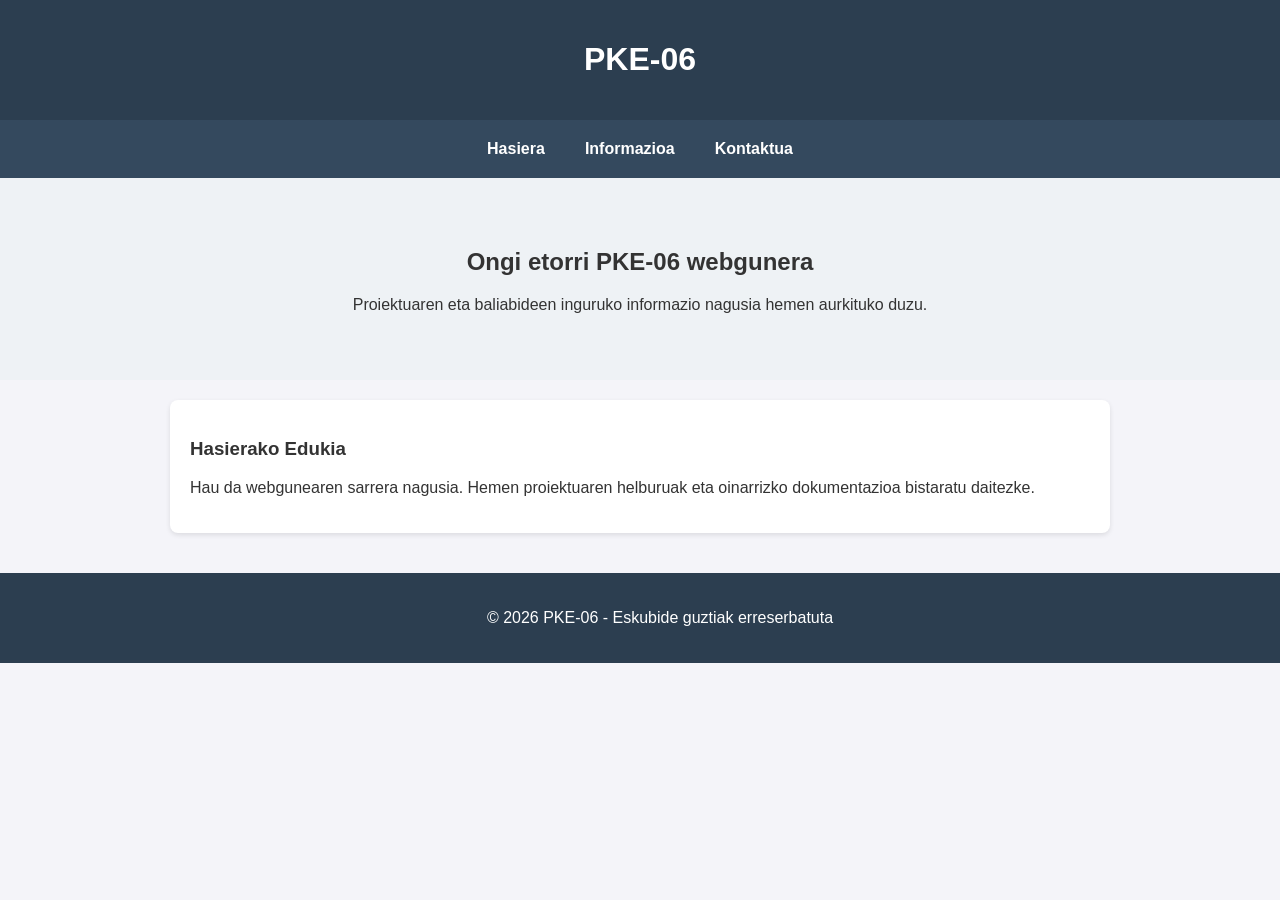
==== index.html @ f55551bf "prueba" ====
<!DOCTYPE1 html>
<html lang="eu">
<head>
    <meta charset="UTF-8">
    <meta name="viewport" content="width=device-width, initial-scale=1.0">
    <title>Hasiera - PKE-06</title>
    <style>
        body {
            font-family: Arial, sans-serif;
            margin: 0;
            padding: 0;
            background-color: #f4f4f9;
            color: #333;
        }
        header {
            background-color: #2c3e50;
            color: #ffffff;
            padding: 20px 0;
            text-align: center;
        }
        nav {
            background-color: #34495e;
            display: flex;
            justify-content: center;
            padding: 10px;
        }
        nav a {
            color: white;
            padding: 10px 20px;
            text-decoration: none;
            font-weight: bold;
        }
        nav a:hover {
            background-color: #1abc9c;
            border-radius: 4px;
        }
        .hero {
            background-color: #eef2f5;
            padding: 50px 20px;
            text-align: center;
        }
        .container {
            max-width: 900px;
            margin: 20px auto;
            padding: 20px;
            background: white;
            border-radius: 8px;
            box-shadow: 0 2px 5px rgba(0,0,0,0.1);
        }
        footer {
            text-align: center;
            padding: 20px;
            background-color: #2c3e50;
            color: white;
            position: relative;
            bottom: 0;
            width: 100%;
            margin-top: 40px;
        }
    </style>
</head>
<body>

    <header>
        <h1>PKE-06</h1>
    </header>

    <nav>
        <a href="#">Hasiera</a>
        <a href="#">Informazioa</a>
        <a href="#">Kontaktua</a>
    </nav>

    <section class="hero">
        <h2>Ongi etorri PKE-06 webgunera</h2>
        <p>Proiektuaren eta baliabideen inguruko informazio nagusia hemen aurkituko duzu.</p>
    </section>

    <main class="container">
        <h3>Hasierako Edukia</h3>
        <p>Hau da webgunearen sarrera nagusia. Hemen proiektuaren helburuak eta oinarrizko dokumentazioa bistaratu daitezke.</p>
    </main>

    <footer>
        <p>&copy; 2026 PKE-06 - Eskubide guztiak erreserbatuta</p>
    </footer>

</body>
</html>
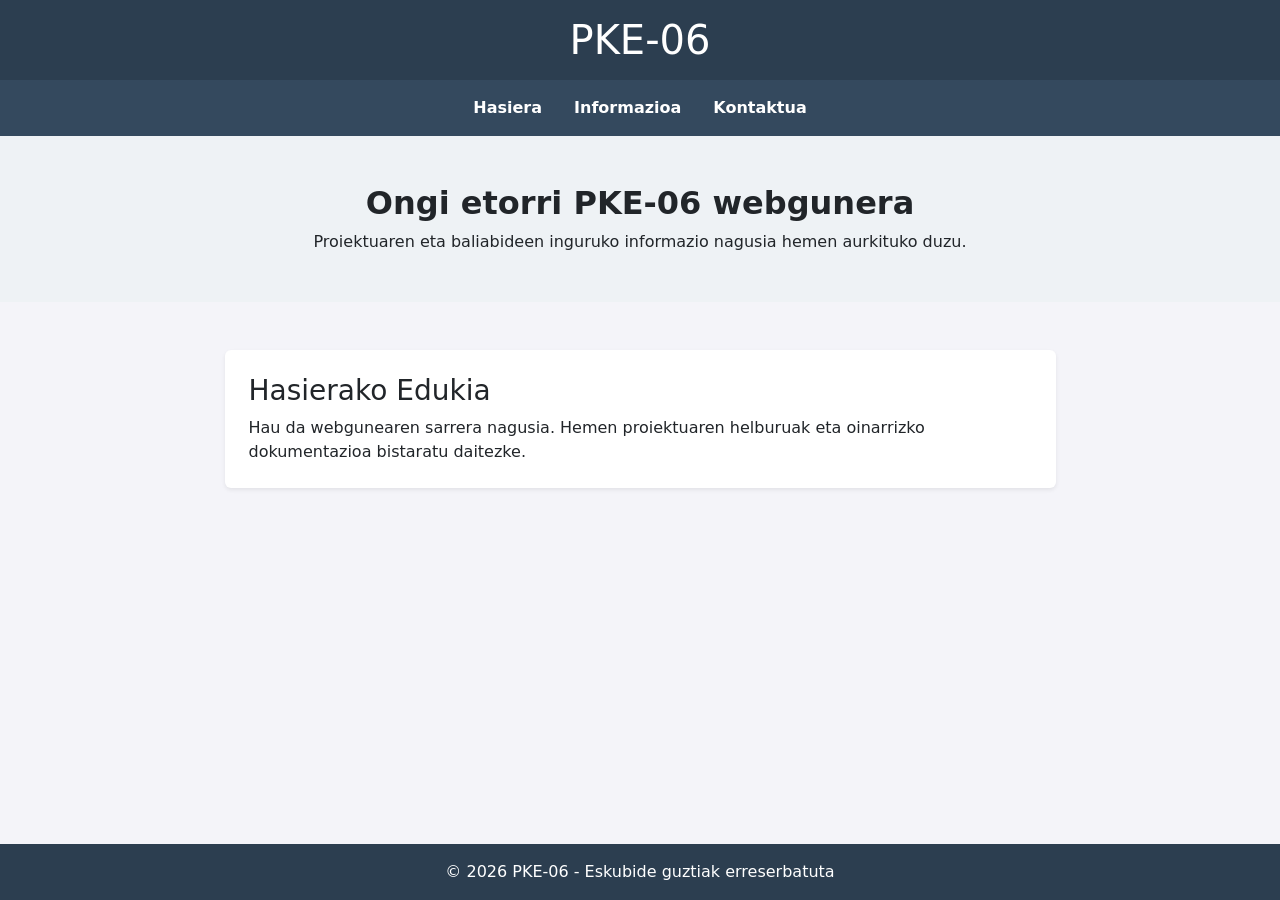
==== commit c2a44c45: "cambios: separar estilos e integrar framework boostrap" ====
--- a/index.html
+++ b/index.html
@@ -1,89 +1,79 @@
-<!DOCTYPE1 html>
+<!DOCTYPE html>
 <html lang="eu">
 <head>
     <meta charset="UTF-8">
     <meta name="viewport" content="width=device-width, initial-scale=1.0">
     <title>Hasiera - PKE-06</title>
-    <style>
-        body {
-            font-family: Arial, sans-serif;
-            margin: 0;
-            padding: 0;
-            background-color: #f4f4f9;
-            color: #333;
-        }
-        header {
-            background-color: #2c3e50;
-            color: #ffffff;
-            padding: 20px 0;
-            text-align: center;
-        }
-        nav {
-            background-color: #34495e;
-            display: flex;
-            justify-content: center;
-            padding: 10px;
-        }
-        nav a {
-            color: white;
-            padding: 10px 20px;
-            text-decoration: none;
-            font-weight: bold;
-        }
-        nav a:hover {
-            background-color: #1abc9c;
-            border-radius: 4px;
-        }
-        .hero {
-            background-color: #eef2f5;
-            padding: 50px 20px;
-            text-align: center;
-        }
-        .container {
-            max-width: 900px;
-            margin: 20px auto;
-            padding: 20px;
-            background: white;
-            border-radius: 8px;
-            box-shadow: 0 2px 5px rgba(0,0,0,0.1);
-        }
-        footer {
-            text-align: center;
-            padding: 20px;
-            background-color: #2c3e50;
-            color: white;
-            position: relative;
-            bottom: 0;
-            width: 100%;
-            margin-top: 40px;
-        }
-    </style>
+    <link href="https://cdn.jsdelivr.net/npm/bootstrap@5.3.8/dist/css/bootstrap.min.css"
+          rel="stylesheet"
+          integrity="sha384-sRIl4kxILFvY47J16cr9ZwB07vP4J8+LH7qKQnuqkuIAvNWLzeN8tE5YBujZqJLB"
+          crossorigin="anonymous">
+    <link rel="stylesheet" href="styles.css">
 </head>
-<body>
+<body class="d-flex flex-column min-vh-100">
 
-    <header>
-        <h1>PKE-06</h1>
+    <header class="bg-pke-dark text-white text-center py-3">
+        <div class="container">
+            <h1 class="mb-0">PKE-06</h1>
+        </div>
     </header>
 
-    <nav>
-        <a href="#">Hasiera</a>
-        <a href="#">Informazioa</a>
-        <a href="#">Kontaktua</a>
+    <nav class="navbar navbar-expand-md bg-pke-nav py-2" data-bs-theme="dark" aria-label="Nabigazio nagusia">
+        <div class="container">
+            <button class="navbar-toggler ms-auto" type="button"
+                    data-bs-toggle="collapse" data-bs-target="#menuNagusia"
+                    aria-controls="menuNagusia" aria-expanded="false"
+                    aria-label="Nabigazio-menua zabaldu">
+                <span class="navbar-toggler-icon"></span>
+            </button>
+            <div class="collapse navbar-collapse" id="menuNagusia">
+                <ul class="navbar-nav mx-auto text-center">
+                    <li class="nav-item">
+                        <a class="nav-link px-3" href="#" aria-current="page">Hasiera</a>
+                    </li>
+                    <li class="nav-item">
+                        <a class="nav-link px-3" href="#">Informazioa</a>
+                    </li>
+                    <li class="nav-item">
+                        <a class="nav-link px-3" href="#">Kontaktua</a>
+                    </li>
+                </ul>
+            </div>
+        </div>
     </nav>
 
-    <section class="hero">
-        <h2>Ongi etorri PKE-06 webgunera</h2>
-        <p>Proiektuaren eta baliabideen inguruko informazio nagusia hemen aurkituko duzu.</p>
+    <section class="bg-pke-hero py-5 text-center">
+        <div class="container">
+            <div class="row justify-content-center">
+                <div class="col-12 col-lg-8">
+                    <h2 class="fw-bold">Ongi etorri PKE-06 webgunera</h2>
+                    <p class="mb-0">Proiektuaren eta baliabideen inguruko informazio nagusia hemen aurkituko duzu.</p>
+                </div>
+            </div>
+        </div>
     </section>
 
-    <main class="container">
-        <h3>Hasierako Edukia</h3>
-        <p>Hau da webgunearen sarrera nagusia. Hemen proiektuaren helburuak eta oinarrizko dokumentazioa bistaratu daitezke.</p>
+    <main class="container my-4 my-md-5">
+        <div class="row justify-content-center">
+            <div class="col-12 col-lg-9">
+                <div class="card border-0 shadow-sm">
+                    <div class="card-body p-4">
+                        <h3>Hasierako Edukia</h3>
+                        <p class="mb-0">Hau da webgunearen sarrera nagusia. Hemen proiektuaren helburuak eta oinarrizko dokumentazioa bistaratu daitezke.</p>
+                    </div>
+                </div>
+            </div>
+        </div>
     </main>
 
-    <footer>
-        <p>&copy; 2026 PKE-06 - Eskubide guztiak erreserbatuta</p>
+    <footer class="bg-pke-dark text-white text-center py-3 mt-auto">
+        <div class="container">
+            <p class="mb-0">&copy; 2026 PKE-06 - Eskubide guztiak erreserbatuta</p>
+        </div>
     </footer>
 
+    <script src="https://cdn.jsdelivr.net/npm/bootstrap@5.3.8/dist/js/bootstrap.bundle.min.js"
+            integrity="sha384-FKyoEForCGlyvwx9Hj09JcYn3nv7wiPVlz7YYwJrWVcXK/BmnVDxM+D2scQbITxI"
+            crossorigin="anonymous"></script>
 </body>
-</html>+</html>
--- a/styles.css
+++ b/styles.css
@@ -0,0 +1,28 @@
+:root {
+    --pke-dark: #2c3e50;
+    --pke-nav: #34495e;
+    --pke-accent: #1abc9c;
+    --pke-hero: #eef2f5;
+}
+body {
+    background-color: #f4f4f9;
+}
+.bg-pke-dark {
+    background-color: var(--pke-dark);
+}
+.bg-pke-nav {
+    background-color: var(--pke-nav);
+}
+.bg-pke-hero {
+    background-color: var(--pke-hero);
+}
+.bg-pke-nav .nav-link {
+    color: #ffffff;
+    font-weight: bold;
+    border-radius: 0.25rem;
+}
+.bg-pke-nav .nav-link:hover,
+.bg-pke-nav .nav-link:focus {
+    background-color: var(--pke-accent);
+    color: #ffffff;
+}
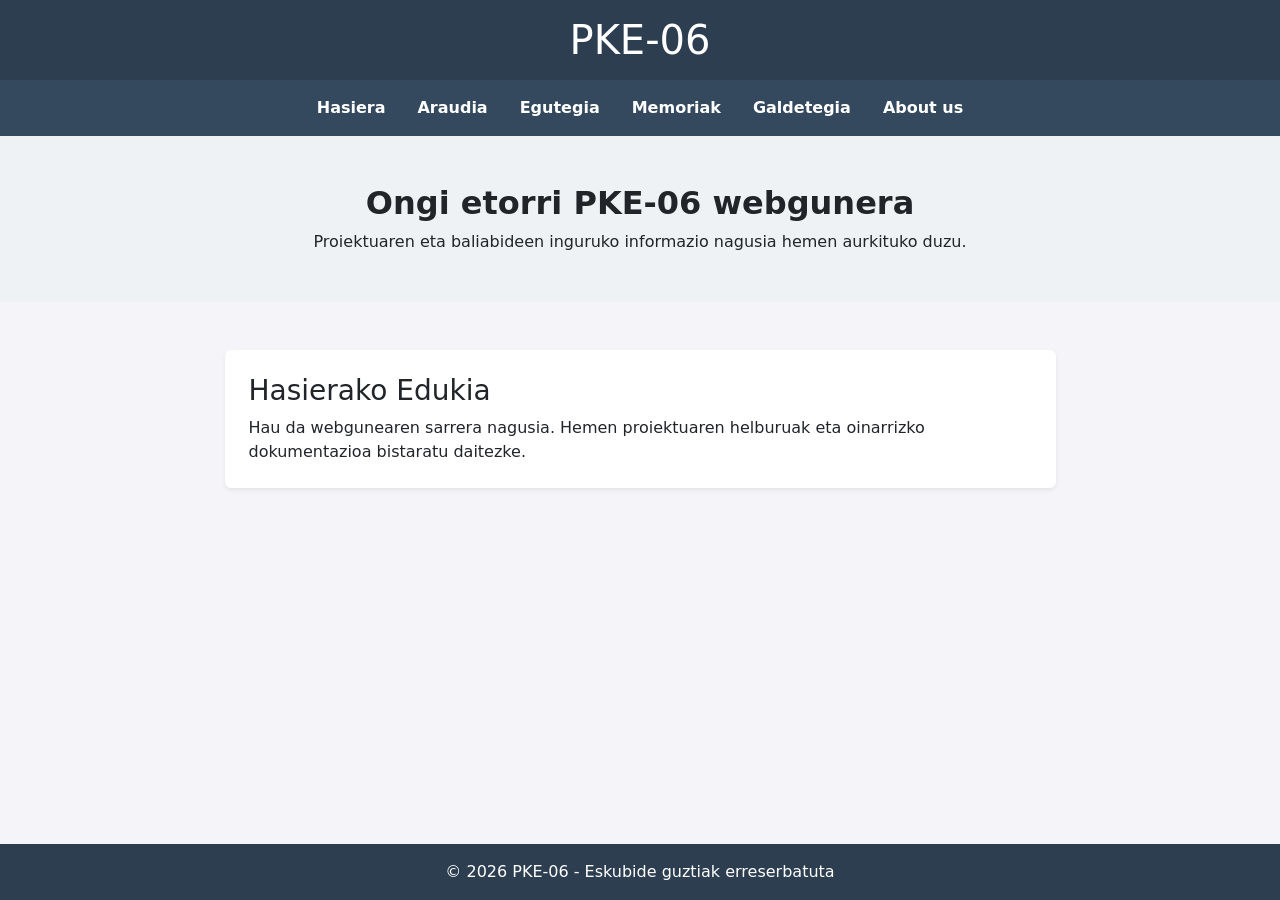
==== commit bcf076b0: "htmls creado" ====
--- a/index.html
+++ b/index.html
@@ -20,7 +20,7 @@
 
     <nav class="navbar navbar-expand-md bg-pke-nav py-2" data-bs-theme="dark" aria-label="Nabigazio nagusia">
         <div class="container">
-            <button class="navbar-toggler ms-auto" type="button"
+            <button class="navbar-toggler" type="button"
                     data-bs-toggle="collapse" data-bs-target="#menuNagusia"
                     aria-controls="menuNagusia" aria-expanded="false"
                     aria-label="Nabigazio-menua zabaldu">
@@ -29,13 +29,22 @@
             <div class="collapse navbar-collapse" id="menuNagusia">
                 <ul class="navbar-nav mx-auto text-center">
                     <li class="nav-item">
-                        <a class="nav-link px-3" href="#" aria-current="page">Hasiera</a>
+                        <a class="nav-link px-3" href="index.html" aria-current="page">Hasiera</a>
                     </li>
                     <li class="nav-item">
-                        <a class="nav-link px-3" href="#">Informazioa</a>
+                        <a class="nav-link px-3" href="araudia.html">Araudia</a>
                     </li>
                     <li class="nav-item">
-                        <a class="nav-link px-3" href="#">Kontaktua</a>
+                        <a class="nav-link px-3" href="egutegia.html">Egutegia</a>
+                    </li>
+                    <li class="nav-item">
+                        <a class="nav-link px-3" href="memoriak.html">Memoriak</a>
+                    </li>
+                    <li class="nav-item">
+                        <a class="nav-link px-3" href="galdetegia.html">Galdetegia</a>
+                    </li>
+                    <li class="nav-item">
+                        <a class="nav-link px-3" href="about-us.html">About us</a>
                     </li>
                 </ul>
             </div>
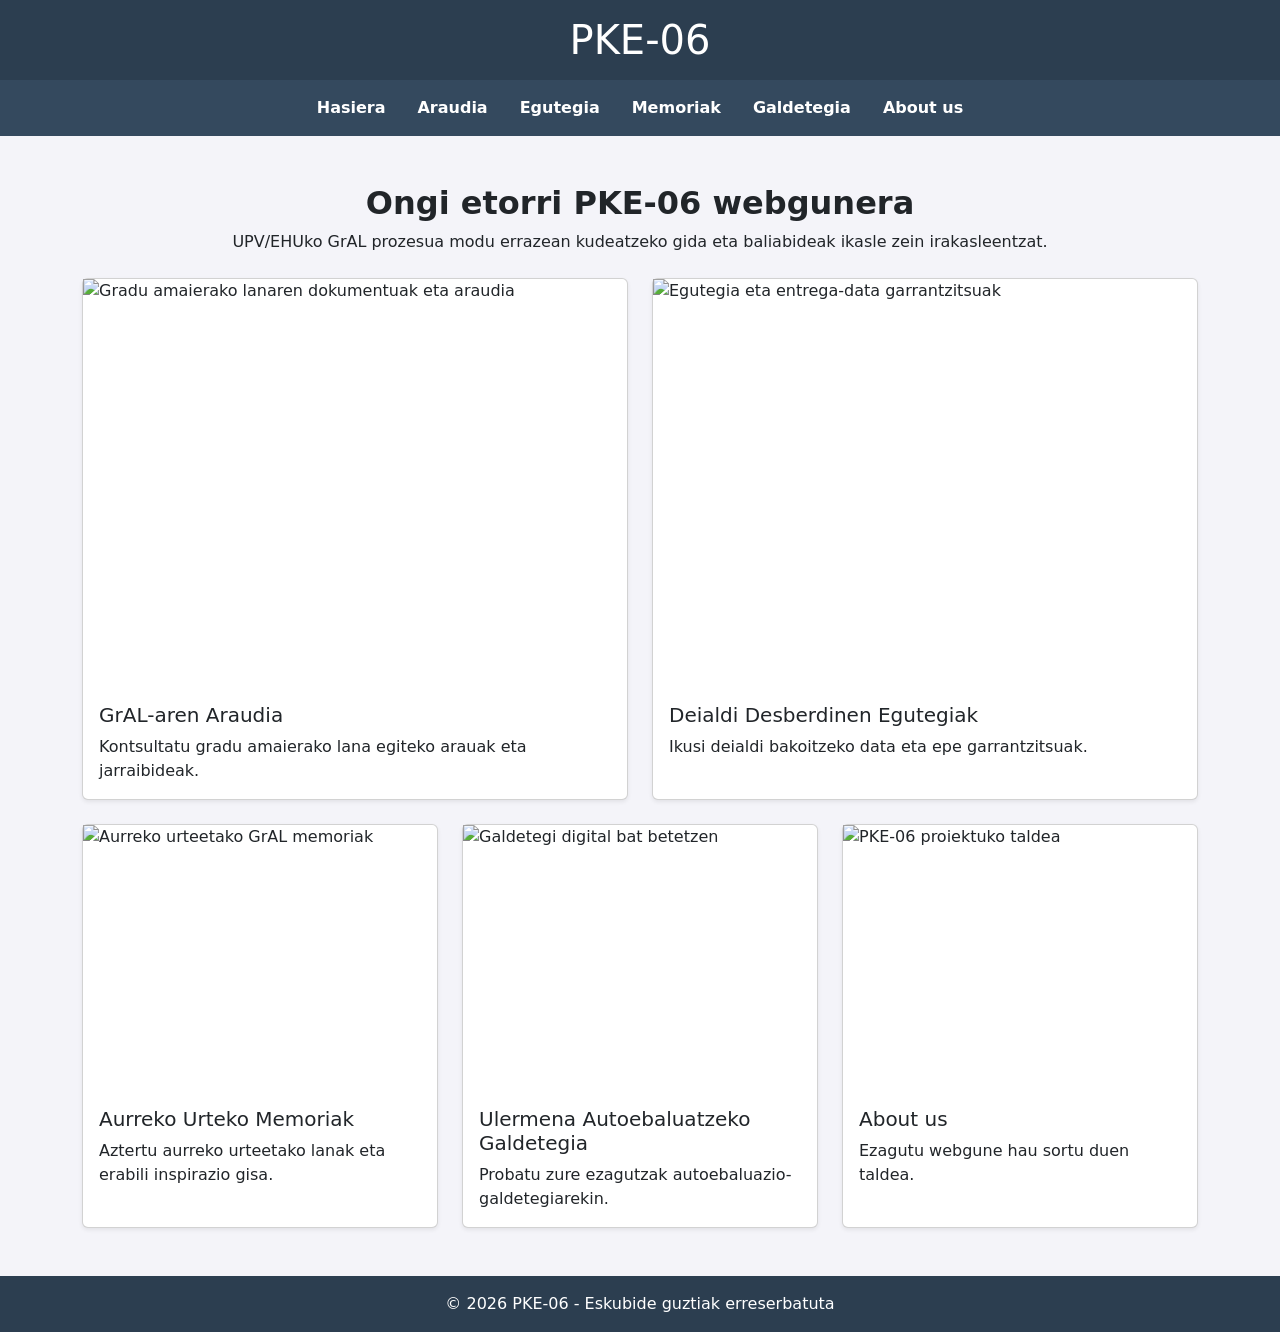
==== commit d0bffff7: "hasiera" ====
--- a/index.html
+++ b/index.html
@@ -51,28 +51,91 @@
         </div>
     </nav>
 
-    <section class="bg-pke-hero py-5 text-center">
-        <div class="container">
-            <div class="row justify-content-center">
-                <div class="col-12 col-lg-8">
-                    <h2 class="fw-bold">Ongi etorri PKE-06 webgunera</h2>
-                    <p class="mb-0">Proiektuaren eta baliabideen inguruko informazio nagusia hemen aurkituko duzu.</p>
+    <main class="container my-4 my-md-5">
+        <div class="row justify-content-center mb-4">
+            <div class="col-12 col-lg-10 text-center">
+                <h2 class="fw-bold">Ongi etorri PKE-06 webgunera</h2>
+                <p class="mb-0">UPV/EHUko GrAL prozesua modu errazean kudeatzeko gida eta baliabideak ikasle zein irakasleentzat.</p>
+            </div>
+        </div>
+
+        <section aria-label="Webguneko atalak">
+            <div class="row justify-content-center g-4 mb-4">
+                <div class="col-12 col-md-6">
+                    <a class="card section-card h-100 text-decoration-none text-body shadow-sm"
+                       href="araudia.html">
+                        <div class="ratio ratio-4x3">
+                            <img class="w-100 h-100 object-fit-cover"
+                                 src="https://images.unsplash.com/photo-1450101499163-c8848c66ca85?auto=format&amp;fit=crop&amp;w=900&amp;q=80"
+                                 alt="Gradu amaierako lanaren dokumentuak eta araudia">
+                        </div>
+                        <div class="card-body">
+                            <h3 class="card-title h5">GrAL-aren Araudia</h3>
+                            <p class="card-text mb-0">Kontsultatu gradu amaierako lana egiteko arauak eta jarraibideak.</p>
+                        </div>
+                    </a>
+                </div>
+                <div class="col-12 col-md-6">
+                    <a class="card section-card h-100 text-decoration-none text-body shadow-sm"
+                       href="egutegia.html">
+                        <div class="ratio ratio-4x3">
+                            <img class="w-100 h-100 object-fit-cover"
+                                 src="https://images.unsplash.com/photo-1506784983877-45594efa4cbe?auto=format&amp;fit=crop&amp;w=900&amp;q=80"
+                                 alt="Egutegia eta entrega-data garrantzitsuak">
+                        </div>
+                        <div class="card-body">
+                            <h3 class="card-title h5">Deialdi Desberdinen Egutegiak</h3>
+                            <p class="card-text mb-0">Ikusi deialdi bakoitzeko data eta epe garrantzitsuak.</p>
+                        </div>
+                    </a>
                 </div>
             </div>
-        </div>
-    </section>
 
-    <main class="container my-4 my-md-5">
-        <div class="row justify-content-center">
-            <div class="col-12 col-lg-9">
-                <div class="card border-0 shadow-sm">
-                    <div class="card-body p-4">
-                        <h3>Hasierako Edukia</h3>
-                        <p class="mb-0">Hau da webgunearen sarrera nagusia. Hemen proiektuaren helburuak eta oinarrizko dokumentazioa bistaratu daitezke.</p>
-                    </div>
+            <div class="row g-4">
+                <div class="col-12 col-sm-6 col-lg-4">
+                    <a class="card section-card h-100 text-decoration-none text-body shadow-sm"
+                       href="memoriak.html">
+                        <div class="ratio ratio-4x3">
+                            <img class="w-100 h-100 object-fit-cover"
+                                 src="https://images.unsplash.com/photo-1517842645767-c639042777db?auto=format&amp;fit=crop&amp;w=900&amp;q=80"
+                                 alt="Aurreko urteetako GrAL memoriak">
+                        </div>
+                        <div class="card-body">
+                            <h3 class="card-title h5">Aurreko Urteko Memoriak</h3>
+                            <p class="card-text mb-0">Aztertu aurreko urteetako lanak eta erabili inspirazio gisa.</p>
+                        </div>
+                    </a>
+                </div>
+                <div class="col-12 col-sm-6 col-lg-4">
+                    <a class="card section-card h-100 text-decoration-none text-body shadow-sm"
+                       href="galdetegia.html">
+                        <div class="ratio ratio-4x3">
+                            <img class="w-100 h-100 object-fit-cover"
+                                 src="https://images.unsplash.com/photo-1516321318423-f06f85e504b3?auto=format&amp;fit=crop&amp;w=900&amp;q=80"
+                                 alt="Galdetegi digital bat betetzen">
+                        </div>
+                        <div class="card-body">
+                            <h3 class="card-title h5">Ulermena Autoebaluatzeko Galdetegia</h3>
+                            <p class="card-text mb-0">Probatu zure ezagutzak autoebaluazio-galdetegiarekin.</p>
+                        </div>
+                    </a>
+                </div>
+                <div class="col-12 col-sm-6 col-lg-4">
+                    <a class="card section-card h-100 text-decoration-none text-body shadow-sm"
+                       href="about-us.html">
+                        <div class="ratio ratio-4x3">
+                            <img class="w-100 h-100 object-fit-cover"
+                                 src="https://images.unsplash.com/photo-1521737711867-e3b97375f902?auto=format&amp;fit=crop&amp;w=900&amp;q=80"
+                                 alt="PKE-06 proiektuko taldea">
+                        </div>
+                        <div class="card-body">
+                            <h3 class="card-title h5">About us</h3>
+                            <p class="card-text mb-0">Ezagutu webgune hau sortu duen taldea.</p>
+                        </div>
+                    </a>
                 </div>
             </div>
-        </div>
+        </section>
     </main>
 
     <footer class="bg-pke-dark text-white text-center py-3 mt-auto">
--- a/styles.css
+++ b/styles.css
@@ -26,3 +26,11 @@
     background-color: var(--pke-accent);
     color: #ffffff;
 }
+.section-card {
+    transition: transform 0.2s ease, box-shadow 0.2s ease;
+}
+.section-card:hover,
+.section-card:focus-visible {
+    transform: translateY(-0.2rem);
+    box-shadow: 0 0.5rem 1rem rgb(0 0 0 / 15%) !important;
+}
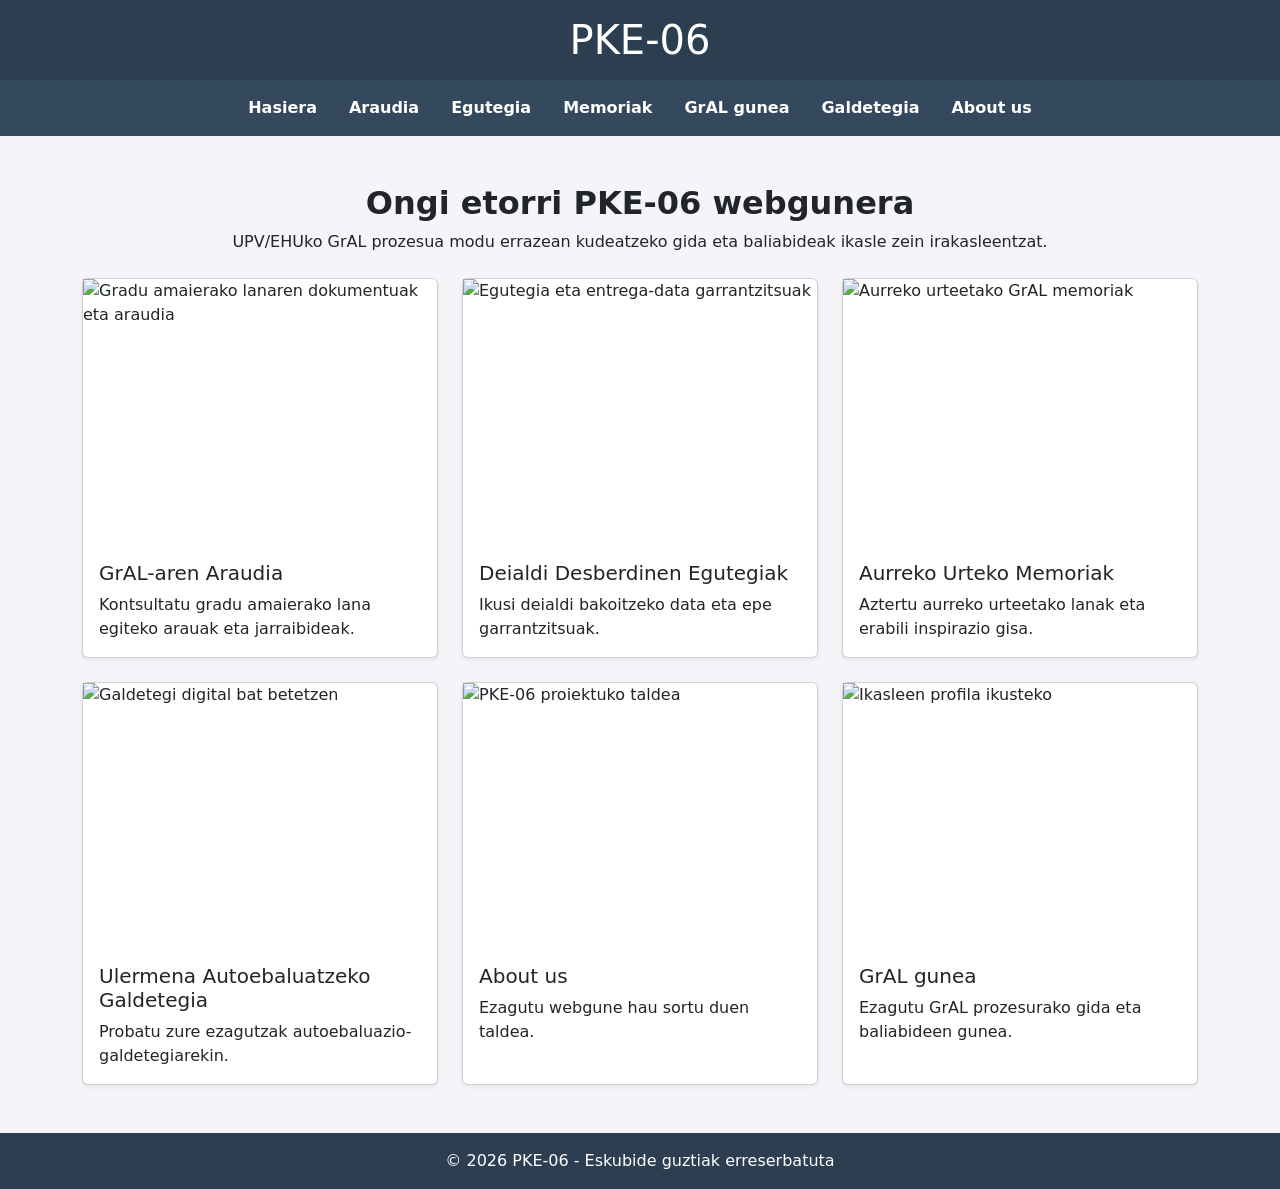
==== commit e4727fdc: "gral-gunea" ====
--- a/index.html
+++ b/index.html
@@ -41,6 +41,9 @@
                         <a class="nav-link px-3" href="memoriak.html">Memoriak</a>
                     </li>
                     <li class="nav-item">
+                        <a class="nav-link px-3" href="gral-gunea.html">GrAL gunea</a>
+                    </li>
+                    <li class="nav-item">
                         <a class="nav-link px-3" href="galdetegia.html">Galdetegia</a>
                     </li>
                     <li class="nav-item">
@@ -60,8 +63,8 @@
         </div>
 
         <section aria-label="Webguneko atalak">
-            <div class="row justify-content-center g-4 mb-4">
-                <div class="col-12 col-md-6">
+            <div class="row g-4">
+                <div class="col-12 col-sm-6 col-lg-4">
                     <a class="card section-card h-100 text-decoration-none text-body shadow-sm"
                        href="araudia.html">
                         <div class="ratio ratio-4x3">
@@ -75,7 +78,7 @@
                         </div>
                     </a>
                 </div>
-                <div class="col-12 col-md-6">
+                <div class="col-12 col-sm-6 col-lg-4">
                     <a class="card section-card h-100 text-decoration-none text-body shadow-sm"
                        href="egutegia.html">
                         <div class="ratio ratio-4x3">
@@ -89,9 +92,6 @@
                         </div>
                     </a>
                 </div>
-            </div>
-
-            <div class="row g-4">
                 <div class="col-12 col-sm-6 col-lg-4">
                     <a class="card section-card h-100 text-decoration-none text-body shadow-sm"
                        href="memoriak.html">
@@ -134,6 +134,20 @@
                         </div>
                     </a>
                 </div>
+                <div class="col-12 col-sm-6 col-lg-4">
+                    <a class="card section-card h-100 text-decoration-none text-body shadow-sm"
+                       href="gral-gunea.html">
+                        <div class="ratio ratio-4x3">
+                            <img class="w-100 h-100 object-fit-cover"
+                                 src="https://images.unsplash.com/photo-1497633762265-9d179a990aa6?auto=format&amp;fit=crop&amp;w=900&amp;q=80"
+                                 alt="Ikasleen profila ikusteko">
+                        </div>
+                        <div class="card-body">
+                            <h3 class="card-title h5">GrAL gunea</h3>
+                            <p class="card-text mb-0">Ezagutu GrAL prozesurako gida eta baliabideen gunea.</p>
+                        </div>
+                    </a>
+                </div>
             </div>
         </section>
     </main>
